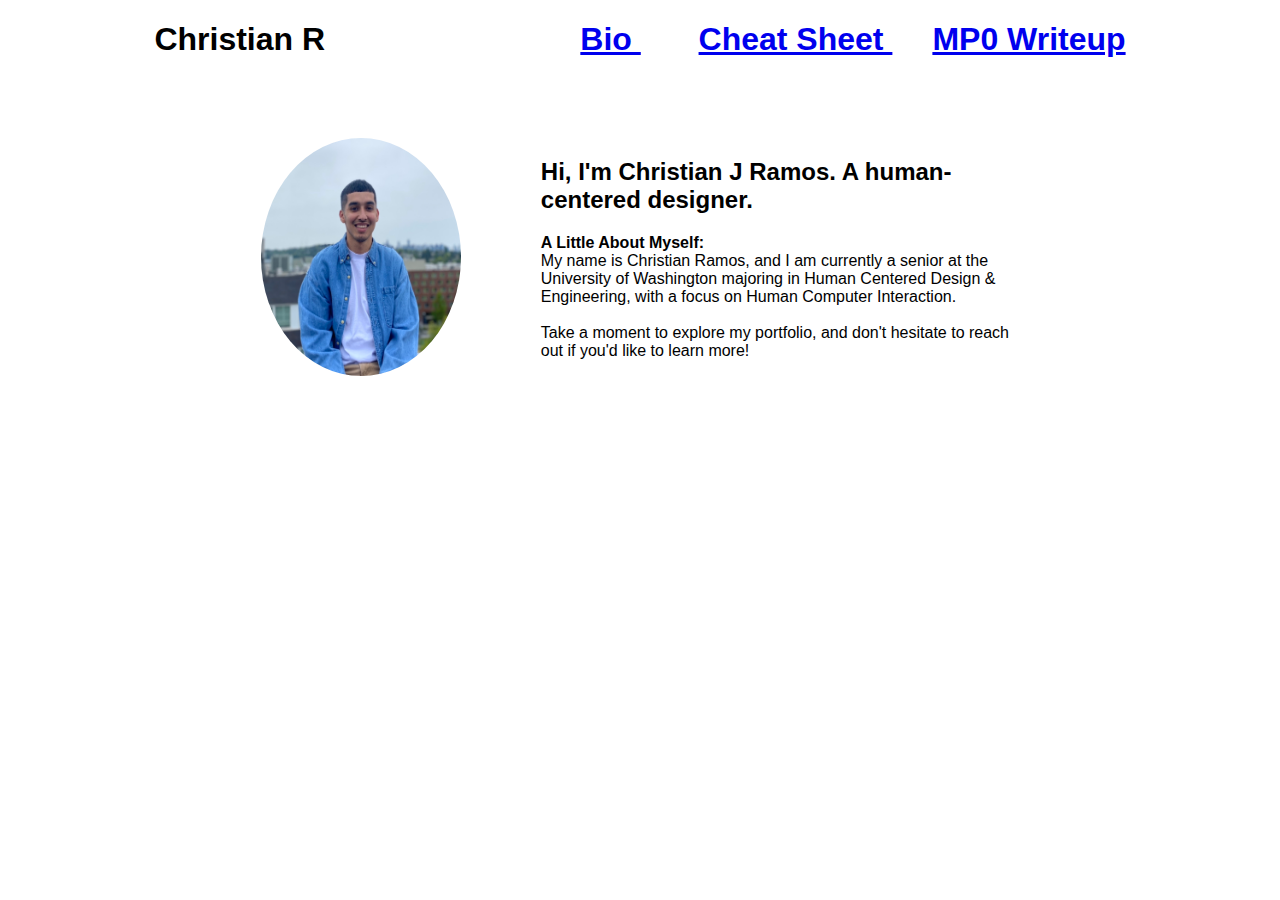
==== MyPortfolio/index.html @ 820627e9 "final" ====
<!DOCTYPE html>
<html>
  <head>
    <style>
     a {
        margin: 20px;
        -webkit-transition: color 1s;
        transition: color 0s;
    }
    a:hover {
        color: #c7c8a4;
    }
     img {
  border-radius: 50%;
}
    </style>
    <link rel="stylesheet" href="./index.css" />
  </head>
  <body>
    <div class="page-container">
      <h1 class="header">
        <a>Christian R</a>
      <div class="sub-pages">
        <a href="./bio/bio.html"> Bio
        </a>
        &nbsp
        <a href="./recipe/recipe.html"> Cheat Sheet
        </a>
        <a href="./mp0/mp0writeup.html"> MP0 Writeup
        </a>
    </h1>
      </div>
    </div>

    <div class="christians-home">
        <img
          src="homeimage.jpg" 
          style="width:200px"
          height:100px
          class="center"
        />
        <div>
            <h2>Hi, I'm <b>Christian J Ramos</b>. A human-centered designer.</h2>

            <p class="intro-paragraph">
              <b>A Little About Myself:</b><br>
              My name is Christian Ramos, and I am currently a senior at the University of Washington majoring
              in Human Centered Design & Engineering, with a focus on Human Computer Interaction. 
            <br>
            <br>
              Take a moment to explore my portfolio, and don't hesitate to reach out if you'd like to learn more! 
            </p>
          </div>
        </div>
  </body>
</html>
---- MyPortfolio/index.css ----
.picture {
    width: 300px;
    border: 1px solid rgb(0, 0, 0);
    border-radius: 10px;
    cursor: pointer;
    object-fit: cover;
    aspect-ratio: 1;
  }
  
  .picture:hover {
    filter: brightness(80%);
  }
  
  .sub-pages {
    float:right;
  }
  
  body {
    background-color: rgb(255, 255, 255);
    font-family: Gill Sans, sans-serif;
    color: rgb(0, 0, 0);
  }
  .christians-home {
    display: flex;
    width: 60%;
    margin: auto;
    margin-top: 5rem;
    gap: 80px;
  }

  .page-container {
    width: 80%;
    margin-top: 5rem;
    margin: auto;
  }
.center {
    display: block;
    margin-left: auto;
    margin-right: auto;
  }
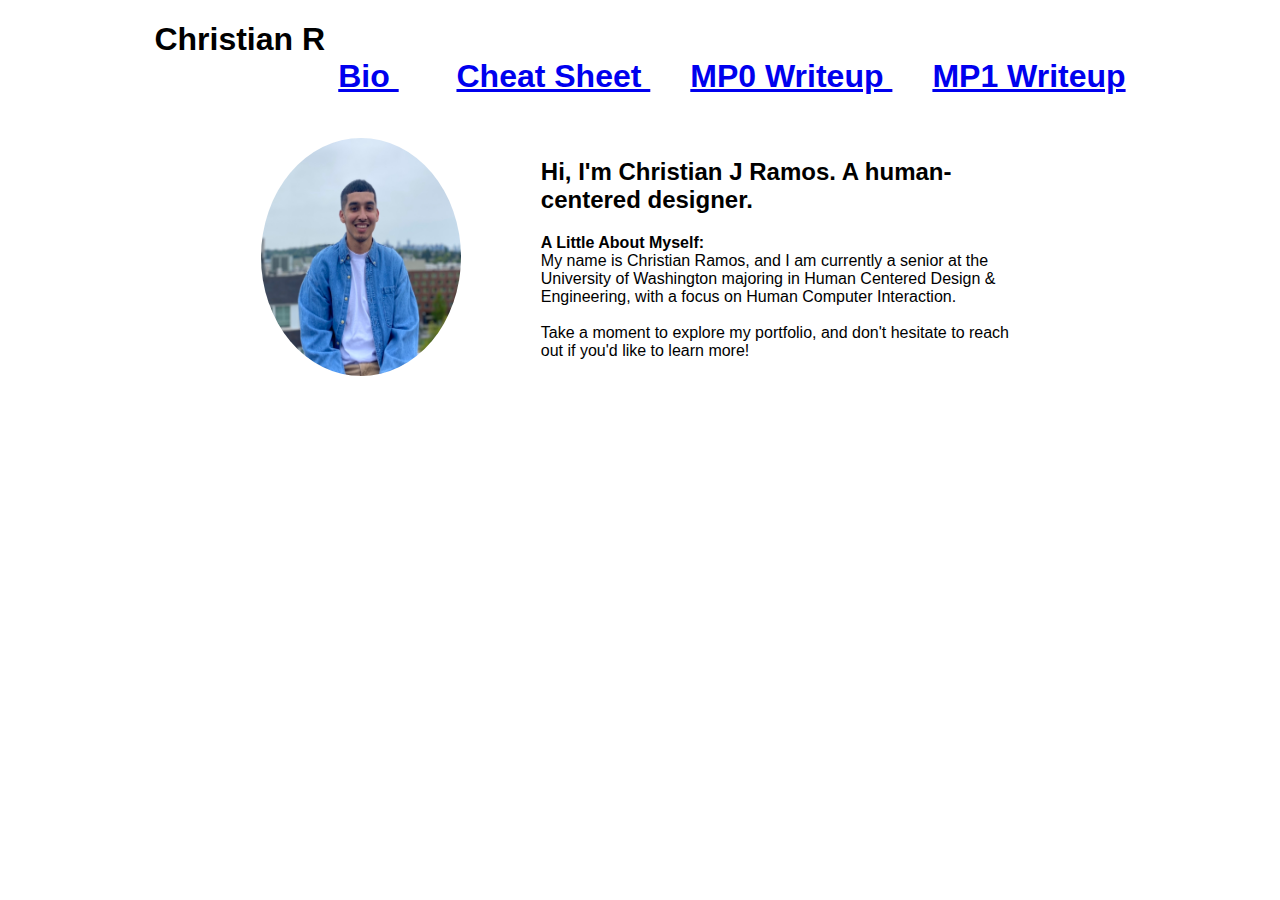
==== commit 865d8ae0: "syntax" ====
--- a/MyPortfolio/index.html
+++ b/MyPortfolio/index.html
@@ -28,6 +28,8 @@
         </a>
         <a href="./mp0/mp0writeup.html"> MP0 Writeup
         </a>
+        <a href="./mp1/mp1writeup.html"> MP1 Writeup
+        </a>
     </h1>
       </div>
     </div>
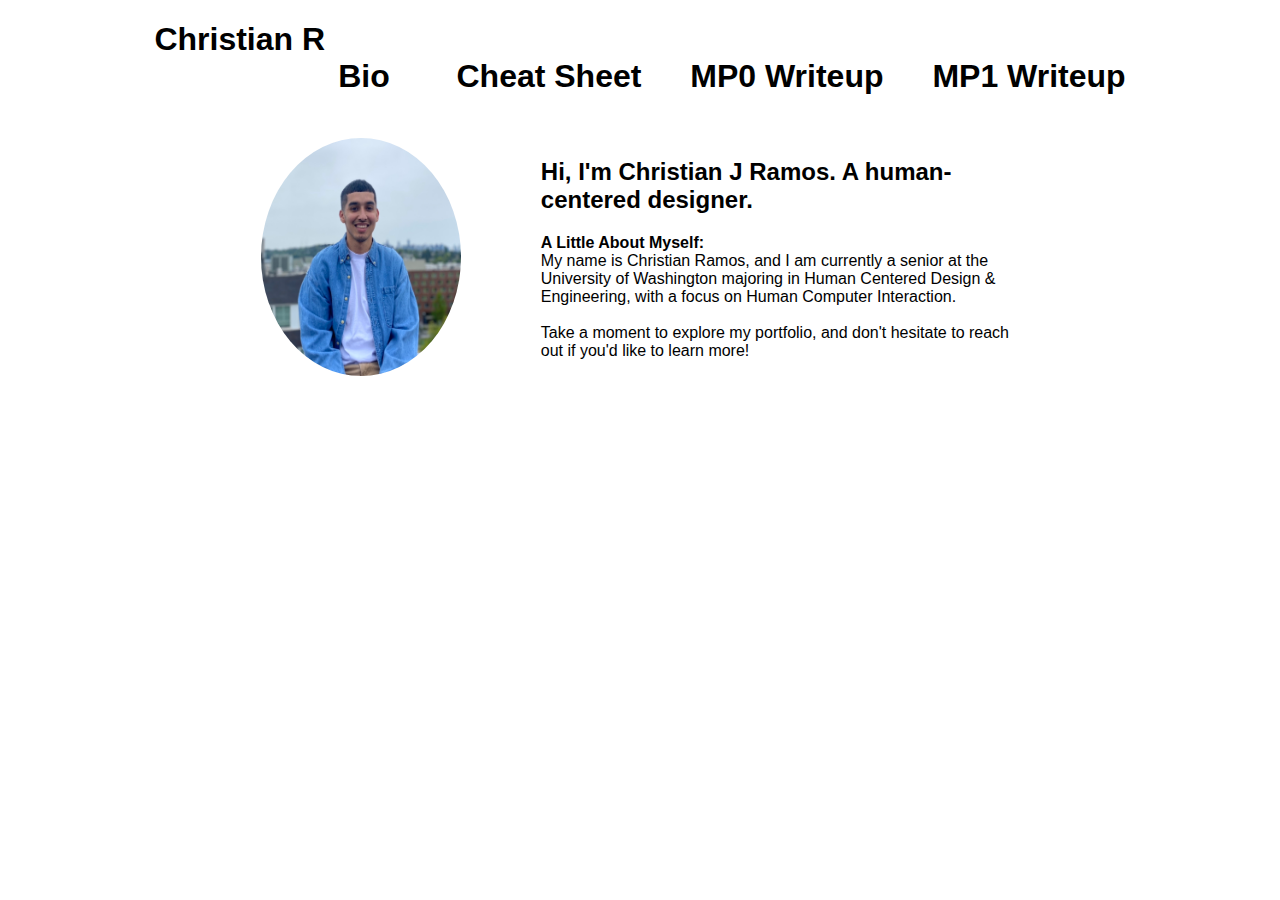
==== commit a2e4a8eb: "final mp1 writeup submission" ====
--- a/MyPortfolio/index.html
+++ b/MyPortfolio/index.html
@@ -6,6 +6,8 @@
         margin: 20px;
         -webkit-transition: color 1s;
         transition: color 0s;
+        text-decoration: none;
+        color: inherit;
     }
     a:hover {
         color: #c7c8a4;
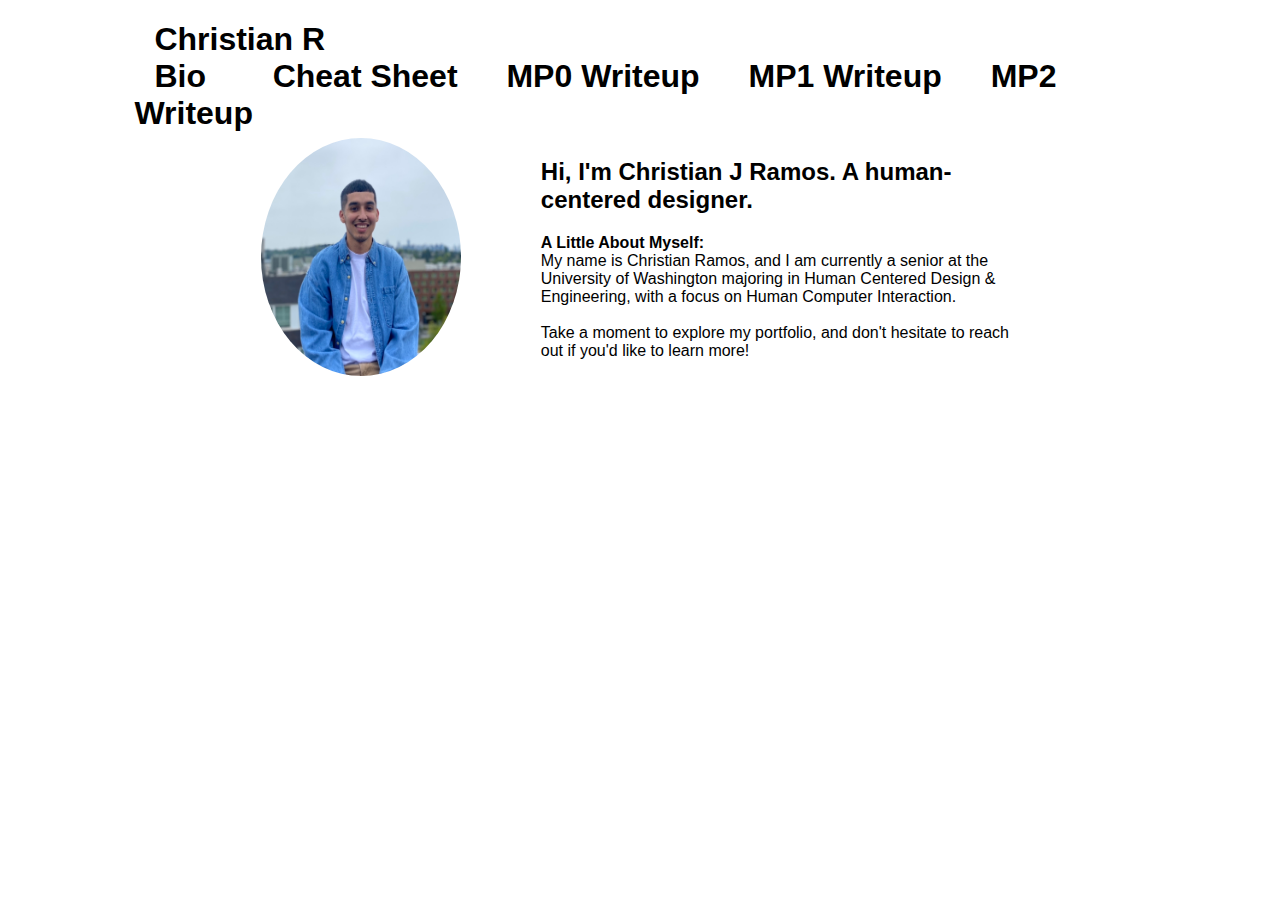
==== commit 6eb384b2: "mp2 writeup setup" ====
--- a/MyPortfolio/index.html
+++ b/MyPortfolio/index.html
@@ -32,6 +32,8 @@
         </a>
         <a href="./mp1/mp1writeup.html"> MP1 Writeup
         </a>
+        <a href="./mp2 writeup/mp2writeup.html"> MP2 Writeup
+        </a>
     </h1>
       </div>
     </div>
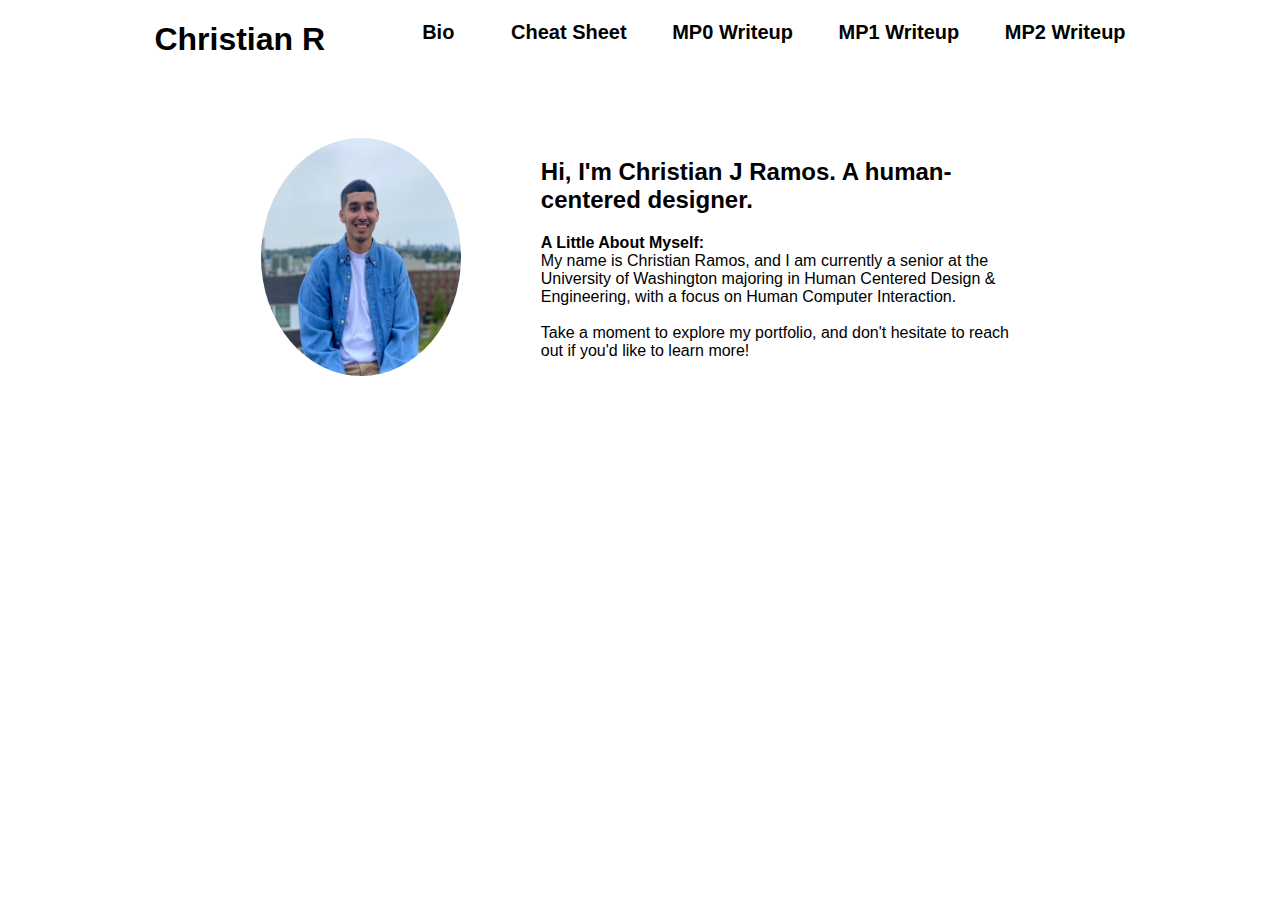
==== commit 3193c7eb: "mp2 writeup" ====
--- a/MyPortfolio/index.html
+++ b/MyPortfolio/index.html
@@ -22,7 +22,7 @@
     <div class="page-container">
       <h1 class="header">
         <a>Christian R</a>
-      <div class="sub-pages">
+      <div class="sub-pages" style="font-size: 20px">
         <a href="./bio/bio.html"> Bio
         </a>
         &nbsp
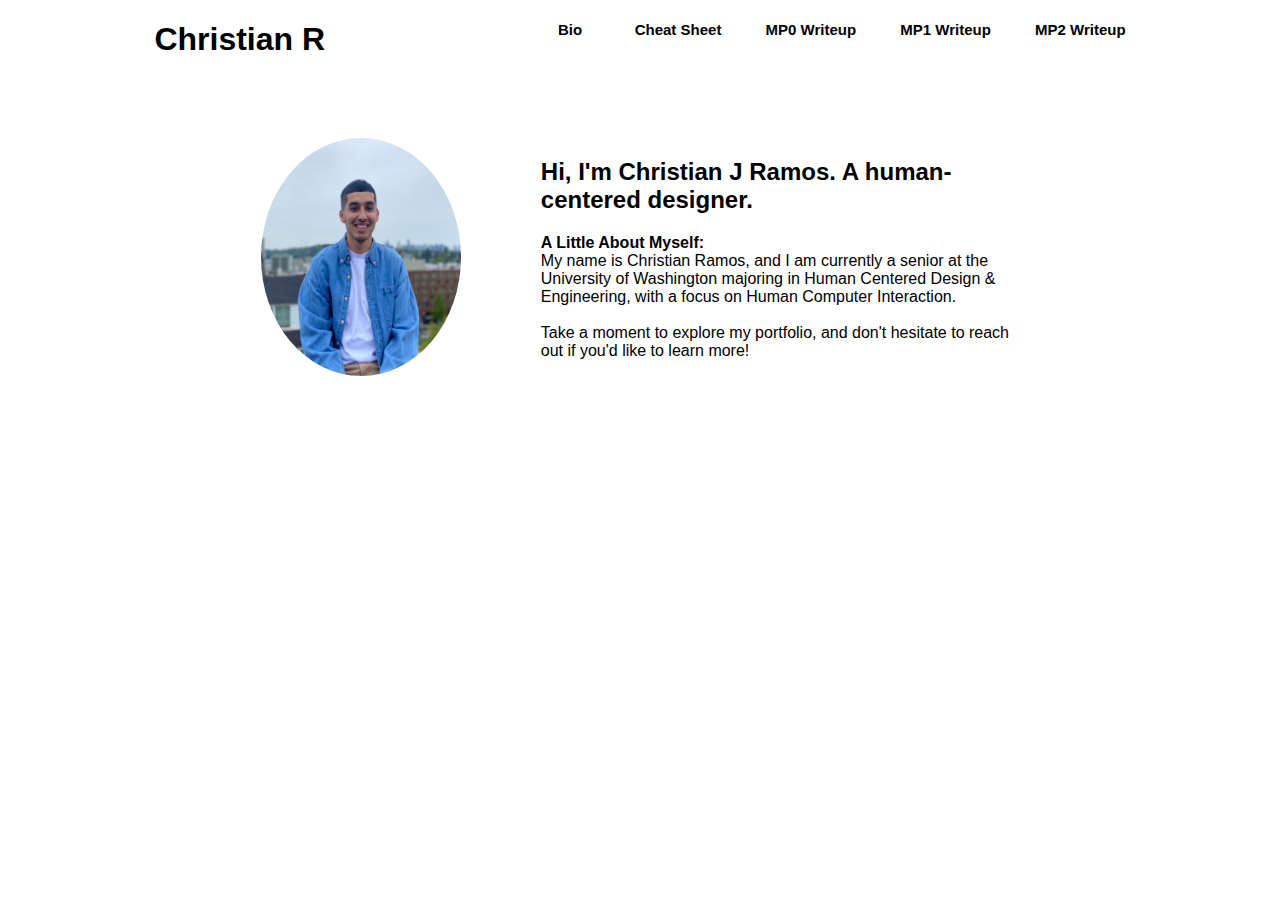
==== commit 127c5361: "new" ====
--- a/MyPortfolio/index.html
+++ b/MyPortfolio/index.html
@@ -22,7 +22,7 @@
     <div class="page-container">
       <h1 class="header">
         <a>Christian R</a>
-      <div class="sub-pages" style="font-size: 20px">
+      <div class="sub-pages" style="font-size: 15px">
         <a href="./bio/bio.html"> Bio
         </a>
         &nbsp
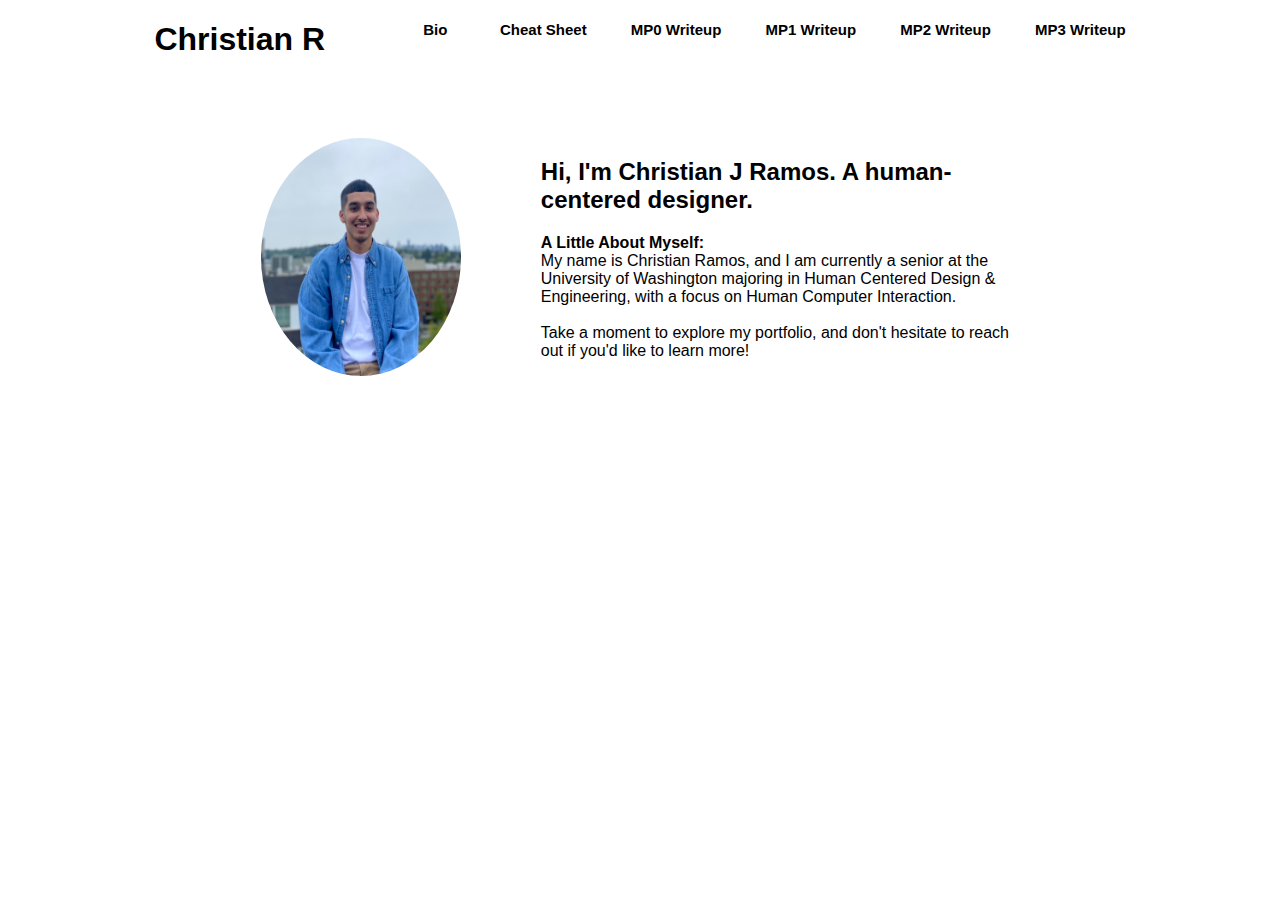
==== commit 25b0d99e: "mp3 writeup created" ====
--- a/MyPortfolio/index.html
+++ b/MyPortfolio/index.html
@@ -34,6 +34,8 @@
         </a>
         <a href="./mp2 writeup/mp2writeup.html"> MP2 Writeup
         </a>
+        <a href="./mp3/mp3writeup.html"> MP3 Writeup
+        </a>
     </h1>
       </div>
     </div>
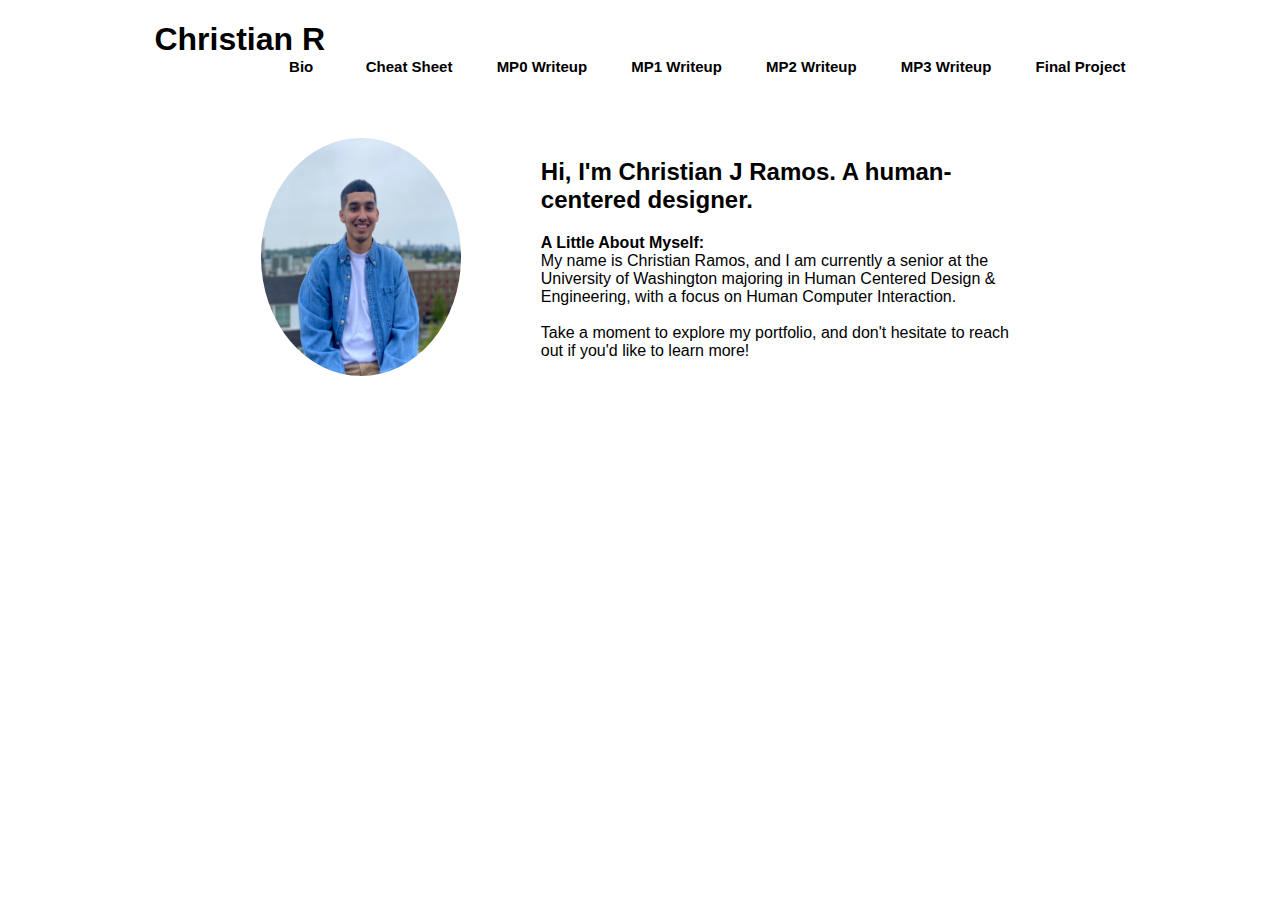
==== commit 8333cd95: "writeup" ====
--- a/MyPortfolio/index.html
+++ b/MyPortfolio/index.html
@@ -36,6 +36,8 @@
         </a>
         <a href="./mp3/mp3writeup.html"> MP3 Writeup
         </a>
+        <a href="./fp0/finalProjectProposal.html"> Final Project
+        </a>
     </h1>
       </div>
     </div>
